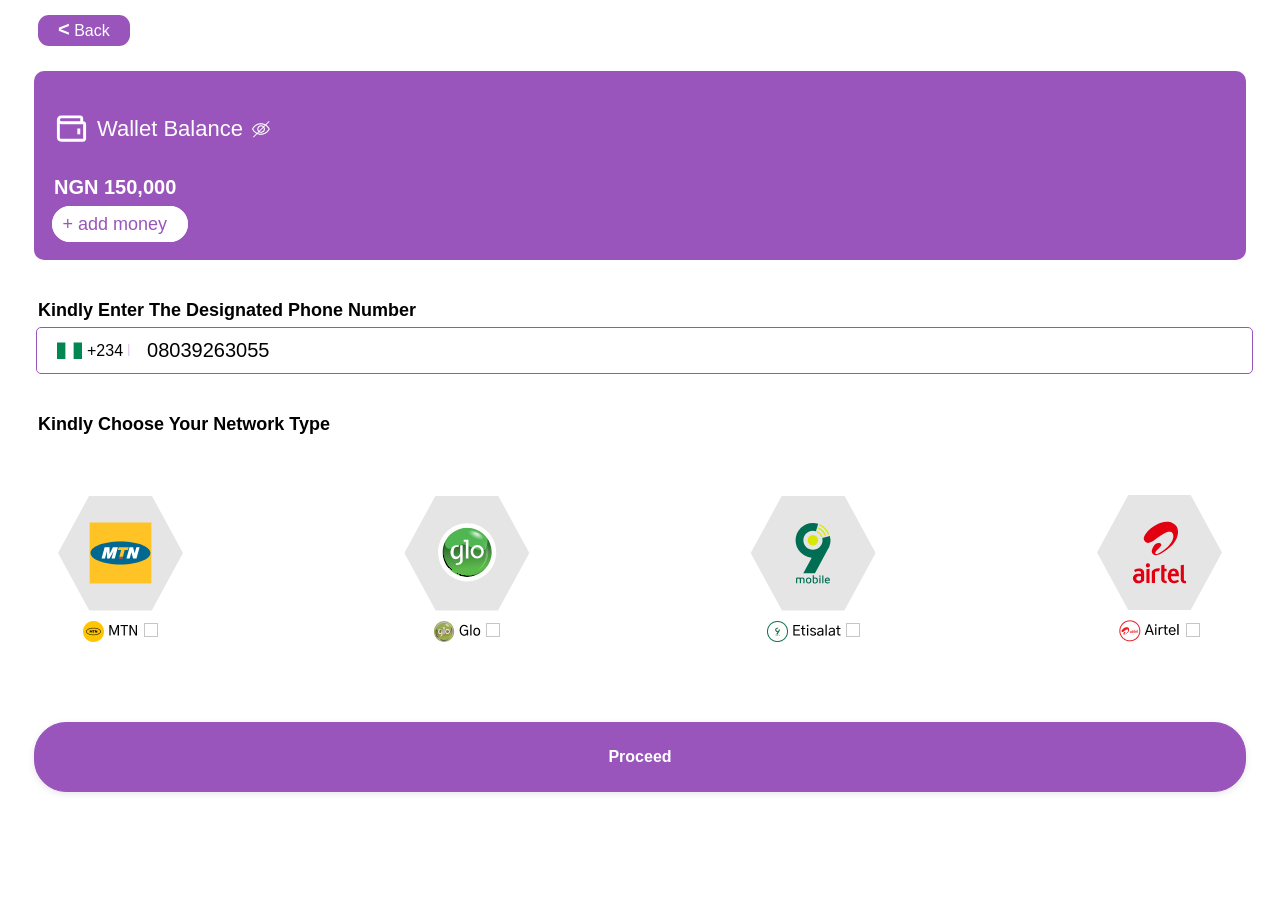
==== BuyData.html @ 09c1daad "Add files via upload" ====
<!DOCTYPE html>
<html lang="en">
<head>
    <meta charset="UTF-8">
    <meta name="viewport" content="width=device-width, initial-scale=1.0">
    <title>Buy Data</title>

    <link rel="stylesheet" href="./BuyData.css">
    <link rel="stylesheet" href="./BuyDataMobile.css">
</head>
<body>
    
    <!--first phase-->
    <a href="./purchase.html" class="backArrow">
       <span class="arrow">&lt;</span> Back
    </a>

    <!--second phase-->
    <div class="walletBox">
        <div class="walletB">
            <svg xmlns="http://www.w3.org/2000/svg" width="35" height="35" viewBox="0 0 24 24" style="fill: white;"><path d="M16 12h2v4h-2z"></path><path d="M20 7V5c0-1.103-.897-2-2-2H5C3.346 3 2 4.346 2 6v12c0 2.201 1.794 3 3 3h15c1.103 0 2-.897 2-2V9c0-1.103-.897-2-2-2zM5 5h13v2H5a1.001 1.001 0 0 1 0-2zm15 14H5.012C4.55 18.988 4 18.805 4 18V8.815c.314.113.647.185 1 .185h15v10z"></path></svg>
            <span class="wb">
               Wallet Balance
            </span>
            <img src="images/Show.png" alt="" id="invisible" onclick="hideBalance()">
            <img src="images/Show (1).png" alt="" id="visible" onclick="showBalance()">
        </div>
    
        <div class="walletBalance" id="walletBalance">
            NGN 150,000
        </div>
    
        <div class="walletBalanceHidden" id="walletBalanceHidden">
           <img src="images/_.png" alt="">
           <img src="images/_.png" alt="">
           <img src="images/_.png" alt="">
           <img src="images/_.png" alt="">
        </div>
        <a href="#" class="addMoney">+ add money</a>  
    </div>

    <!--envelope -->
    <div class="bigEnvelope" id="bigEnvelope">
    <!--Third phase-->
    <div class="instruct">
        <b>Kindly Enter The Designated Phone Number</b>
    </div>
    <div class="numbbox">
        <div class="netimg">
            <img src="images/Group.jpg" alt="" class="naija">
            <div class="countryCode">+234</div>
            <img src="images/Line 5.png" alt="">
        </div>
        <input type="text" class="phonenumb" value="08039263055">
    </div>


    <!--Fourth phase-->
    <div class="instruct2">
        <b>Kindly Choose Your Network Type</b>
    </div>
    <div class="networkType">
        <div class="HexContainer" onclick="change1()">
            <div class="hexagon">
                <div class="shape">
                    <img src="images/mtn.svg" alt="">
                    <div class="overlay" id="overlay1">
                        <img src="images/NEW2 2.png" alt="" class="logO">
                    </div>
               </div>
             </div>
             <div class="tnImg">
                <img src="images/Frame 1249.png" alt="">
                <div class="tickBox" id="tickBox1"></div>
             </div>
        </div>
    
        <div class="HexContainer" onclick="change2()">
            <div class="hexagon">
                <div class="shape">
                    <img src="images/globacom-limited.svg" alt="">
                    <div class="overlay" id="overlay2">
                        <img src="images/NEW2 2.png" alt="" class="logO">
                    </div>
               </div>
             </div>
             <div class="tnImg">
                <img src="images/Frame 1250.png" alt="">
                <div class="tickBox" id="tickBox2"></div>
             </div>
        </div>
    
        <div class="HexContainer" onclick="change3()">
            <div class="hexagon">
                <div class="shape">
                    <img src="images/9mobile.svg" alt="">
                    <div class="overlay" id="overlay3">
                        <img src="images/NEW2 2.png" alt="" class="logO">
                    </div>
               </div>
             </div>
             <div class="tnImg">
                <img src="images/Frame 1251.png" alt="">
                <div class="tickBox" id="tickBox3"></div>
             </div>
        </div>
    
        <div class="HexContainer" onclick="change4()">
            <div class="hexagon">
                <div class="shape">
                    <img src="images/airtel-nigeria.svg" alt="">
                    <div class="overlay" id="overlay4">
                        <img src="images/NEW2 2.png" alt="" class="logO">
                    </div>
               </div>
             </div>
             <div class="tnImg">
                <img src="images/Frame 1252.png" alt="">
                <div class="tickBox" id="tickBox4"></div>
             </div>
        </div>
    </div>

    <!--Fifth phase-->
    <a class="proceed"  onclick="revealProviderPlans()"   href="#">Proceed</a>
    </div>

    <!--Sixth Phase || ---API PHASE FOR DATA PLANS--- || -->
    <div class="dataPlans" id="dataPlans">
        <div class="selectHeader">
            <h1 class="spp">Select Provider Plan</h1>
            <h3 class="cancelBtn" id="cancelBtn" onclick="cancelPlan()">cancel</h3>
        </div>
        <div class="providerPlans">
            <div class="providerPlanX" id="providerPlan1">
                <div class="pp">
                    <a href="./checkoutPage.html" class="">Airtel Data - 50 Naira - 40MB - 1Day</a>
                    <p class="dataPrice" id=" ">N50</p>
                </div>
                <img src="images/lamp.png" alt="" class="pImg">
            </div>
            <div class="providerPlanX" id="providerPlan2">
                <div class="pp">
                    <a href="./checkoutPage.html" class="">Airtel Data - 100MB - CG - 7Days</a>
                    <p class="dataPrice" id=" ">N50</p>
                </div>
                <img src="images/lamp.png" alt="" class="pImg">
            </div>
            <div class="providerPlanX" id="providerPlan3">
                <div class="pp">
                    <a href="./checkoutPage.html" class=" ">Airtel Data - 100 Naira - 100MB - 1Day</a>
                    <p class="dataPrice" id=" ">N100</p>
                </div>
                <img src="images/lamp.png" alt="" class="pImg">
            </div>
            <div class="providerPlanX" id="providerPlan4">
                <div class="pp">
                    <a href="./checkOutPage.css" class="">Airtel Data - 300MB - CG - 30Days</a>
                    <p class="dataPrice" id=" ">N100</p>
                </div>
                <img src="images/lamp.png" alt="" class="pImg">
            </div>
            <div class="providerPlanX" id="providerPlan5">
                <div class="pp">
                    <a href="./checkoutPage.html" class="">Airtel Data - 500MB - CG - 30Days</a>
                    <p class="dataPrice" id=" ">N150</p>
                </div>
                <img src="images/lamp.png" alt="" class="pImg">
            </div>
        </div>
    </div>
    
  















    <script>
        function showBalance(){
            document.getElementById("walletBalance").style.display = "block";
            document.getElementById("walletBalanceHidden").style.display = "none";
            document.getElementById("invisible").style.display = "block";
            document.getElementById("visible").style.display = "none";
        }
    
        function hideBalance(){
            document.getElementById("walletBalance").style.display = "none";
            document.getElementById("walletBalanceHidden").style.display = "block";
            document.getElementById("invisible").style.display = "none";
            document.getElementById("visible").style.display = "block";
        }
    
        function viewMore(){
            document.getElementById("moreServices").style.display = "flex";
            document.getElementById("others").style.display = "none";
        }
    

        function change1(){
            document.getElementById("tickBox1").style.backgroundColor = "black";
            document.getElementById("overlay1").style.opacity = 0.8;

            document.getElementById("tickBox2").style.backgroundColor = "transparent";
            document.getElementById("overlay2").style.opacity = 0;
            document.getElementById("tickBox3").style.backgroundColor = "transparent";
            document.getElementById("overlay3").style.opacity = 0;
            document.getElementById("tickBox4").style.backgroundColor = "transparent";
            document.getElementById("overlay4").style.opacity = 0;
        }

        function change2(){
            document.getElementById("tickBox2").style.backgroundColor = "black";
            document.getElementById("overlay2").style.opacity = 0.8;

            document.getElementById("tickBox1").style.backgroundColor = "transparent";
            document.getElementById("overlay1").style.opacity = 0;
            document.getElementById("tickBox3").style.backgroundColor = "transparent";
            document.getElementById("overlay3").style.opacity = 0;
            document.getElementById("tickBox4").style.backgroundColor = "transparent";
            document.getElementById("overlay4").style.opacity = 0;
        }

        function change3(){
            document.getElementById("tickBox3").style.backgroundColor = "black";
            document.getElementById("overlay3").style.opacity = 0.8;

            document.getElementById("tickBox1").style.backgroundColor = "transparent";
            document.getElementById("overlay1").style.opacity = 0;
            document.getElementById("tickBox2").style.backgroundColor = "transparent";
            document.getElementById("overlay2").style.opacity = 0;
            document.getElementById("tickBox4").style.backgroundColor = "transparent";
            document.getElementById("overlay4").style.opacity = 0;
        }

        function change4(){
            document.getElementById("tickBox4").style.backgroundColor = "black";
            document.getElementById("overlay4").style.opacity = 0.8;

            document.getElementById("tickBox1").style.backgroundColor = "transparent";
            document.getElementById("overlay1").style.opacity = 0;
            document.getElementById("tickBox2").style.backgroundColor = "transparent";
            document.getElementById("overlay2").style.opacity = 0;
            document.getElementById("tickBox3").style.backgroundColor = "transparent";
            document.getElementById("overlay3").style.opacity = 0;
        }

        function revealProviderPlans(){
            document.getElementById("dataPlans").style.display = 'block';
            document.getElementById("bigEnvelope").style.display = 'none';
            document.getElementById("dataPlans").style.transitionDuration = '1000ms';
            document.getElementById("bigEnvelope").style.transitionDuration = '1000ms';
        }
        
        function cancelPlan(){
            document.getElementById("bigEnvelope").style.display = 'block';
            document.getElementById("dataPlans").style.display = 'none';
        }

    </script>
</body>
</html>
---- BuyData.css ----
body{
    font-family: sans-serif;
    padding-top: 10px;
}

.arrow{
    font-weight: 900;
    font-size: 20px;
}

.backArrow{
    text-decoration-line: none;
    color: white;
    font-weight: 400;
    margin-left: 30px;
    padding: 7px 20px;
    border-radius: 11px;
    background-color: #9955BB;
}

.backArrow:hover{
    cursor: pointer;
    transition: 500ms;
    padding-right: 25px;
    opacity: 0.7;
}

/* second phase */

.walletBox{
    border-radius: 10px;
    background-color: #9955BB;
    padding: 25px 15px;
    margin: 2px 26px;
    color: white;
    margin-top: 30px;
}

#walletBalanceHidden{
    display: none;
}

#invisible{
    display: block;
}

#visible{
    display: none;
}

.walletB{
    display: flex;
    padding: 15px 5px;
    align-items: center;
}

.walletImg{
    width: 0.2%;
}

.wb{
    padding: 0px 8px;
    font-size: 22px;
}

#invisible:hover, #visible:hover{
    cursor: pointer;
}

.walletBalance{
    font-size: 20px;
    padding: 15px 5px;
    font-weight: 700;
}

.walletBalanceHidden{
    padding: 15px 5px;
}

.addMoney{
    font-size: 18px;
    background-color: white;
    border: 1px solid white;
    margin: 20px 2.5px;
    padding: 7px 20px 7px 10px;
    border-radius: 22px;
    color: #9955BB;
    max-width: max-content;
    text-decoration-line: none;
}

.addMoney:hover{
    transition: 400ms;
    opacity: 0.8;
    padding-right: 30px;
    cursor: pointer;
}



/* third phase */
.instruct{
    margin-top: 40px;
    padding-left: 30px;
    font-size: 18px;
}

.numbbox{
    display: flex;
    align-content: center;
    border: 1px solid #9955BB;
    width: 95.3%;
    padding: 10px 5px;
    margin-left: 28px;
    border-radius: 5px;
    margin-top: 6px;
}


.netimg{
    display: flex;
    align-items: center;
    justify-content: space-between;
    padding: 0px 15px;
}

.naija{
    width: 100%;
}

.countryCode{
    padding: 0px 5px;
}

.phonenumb{
    margin-left: 0px;
    border: none;
    font-size: 20px;
    width: 70%;
}

.phonenumb:hover{
    border-color: none;
    outline-style: none;
}

.phonenumb:focus{
    border-color: none;
    outline-style: none;
}

/* fourth phase */

.instruct2{
    margin-top: 40px;
    padding-left: 30px;
    font-size: 18px;
}

.networkType{
    display: flex;
    flex-wrap: wrap;
    justify-content: space-between;
    padding: 10px 30px;
}


.HexContainer{
    display: flex;
    flex-direction: column;
    justify-content: center;
    align-items: center;
}

.tickBox{
    border: 1px solid rgb(200, 197, 197);
    width: 12px;
    height: 12px;
    margin-left: 5px;
    margin-top: -2px;
}

.tnImg{
    display: flex;
    align-items: center;
}


.hexagon{
    position:relative;
    width: 125px; 
    height: 115px;
    margin: 50px 20px 10px;
    transition:2s;
}

.hexagon:hover{
    cursor: pointer;
}

.shape{
    position: absolute;
    top:0;
    left:0;
    width:100%;
    height:100%;
    display: flex;
    justify-content: center;
    align-items: center;
    background-color: rgba(0,0,0,0.1);
    clip-path: polygon( 25% 0, 75% 0, 100% 50%, 75% 100% , 25% 100%, 0 50%); 
}

.shape:hover{
    transition: 500ms;
    transform: translateY(-5px);
}

.shape img{
    position:absolute;
    width: 50%;
}

.overlay{
    position: absolute;
    background-color: white;
    opacity: 0;
    width: 100%;
    height: 100%;
    display: flex;
    justify-content: center;
    align-items: center;
}

.overlay:hover{
    opacity: 0.7;
    transition: 500ms;
}

/* fifth phase */

.proceed{
    text-decoration-line: none;
    color: white;
    box-shadow: 0px 2px 7px rgba(0,0,0,0.1);
    font-weight: 600;
    border: 1px solid #9955BB;
    background-color: #9955BB;
    border-radius: 32px;
    padding: 25px 20px;
    margin: 26px;
    margin-top: 70px;
    display: flex;
    justify-content: center;
    align-items: center;
}

.proceed:hover{
    opacity: 0.5;
    transition: 500ms;
}

/* sixth phase */

.dataPlans{
    background-color: rgba(0,0,0,0.03);
    border-top-right-radius: 80px;
    border-top-left-radius: 80px;
    padding-top: 30px;
    width: 100%;
    height: 100%;
    margin-top: 20px;
    margin-bottom: 0px;
    display:none;
}

.selectHeader{
    display: flex;
    justify-content: space-between;
    padding: 15px 35px;
}

.cancelBtn{
    background-color: #9955BB;
    border-radius: 20px;
    padding: 7px 22px;
    color:white;
}

.cancelBtn:hover{
    cursor: pointer;
    opacity: 0.6;
    padding: 7px 25px;
    transition: 500ms;
}

.providerPlans{
    padding: 20px 30px 5px 30px;
}

.providerPlanX{
    display: flex;
    justify-content: space-between;
    padding: 15px 0px;
}

.providerPlanX:hover{
    cursor: pointer;
    transition: 400ms;
}

.dataPrice{
    color: grey;
}

.pImg{
    width: max-content;
}
---- BuyDataMobile.css ----
@media screen and (max-width:1020px){


    .arrow{
        font-weight: 900;
        font-size: 15px;
    }
    
    .backArrow{
        text-decoration-line: none;
        color: white;
        font-weight: 400;
        margin-left: 3px;
        padding: 7px 15px;
        border-radius: 10px;
        background-color: #9955BB;
    }


 /* second phase */

 .walletBox{
    border-radius: 10px;
    background-color: #9955BB;
    padding:15px 15px 30px 7px;
    margin: 2px 1px;
    color: white;
    margin-top: 10px;
}

.walletImg{
    width: 8%;
}

.wb{
    font-size: 14px;
    padding: 0px 6px;
}

.walletB{
    display: flex;
    align-items: center;
}

.walletBalance{
    font-size: 18px;
    font-weight: 700;
    padding-left: 7px;
}

.addMoney{
    font-size: 17px;
    padding: 6px 17px 7px 10px;
}  

.addMoney:hover{
    padding-right: 30px;
}



/* third phase */

.instruct{
   font-size: 13px;
   padding: 3px;
   padding-left: 5px;
   margin-top: 20px;
}

.numbbox{
    width: 93.4%;
    padding: 10px 7px;
    margin-left: 2px;
    margin-right: 5px;
}

.netimg{
    padding: 5px 5px 0px 5px;
}

.phonenumb{
    margin-left: 5px;
    border: none;
    font-size: 14px;
    width: 80%;
    padding-top: 5px;
}


/* fourth phase */
.instruct2{
    margin-top: 40px;
    padding-left: 5px;
    font-size: 13px;
}

.networkType{
    padding: 10px 7px;
}

.hexagon{
    width: 100px; 
    height: 92px;
    margin: 20px 10px 10px;
}

.proceed{
    border-radius: 32px;
    padding: 19px 20px;
    margin: 15px 12px;
    margin-top: 40px;
    display: flex;
    justify-content: center;
    align-items: center;
}

/* sixth phase */

.selectHeader{
    display: flex;
    justify-content: space-between;
    align-items: center;
    padding: 12px;
}

.dataPlans{
    border-top-right-radius: 30px;
    border-top-left-radius: 30px;
    padding-top: 10px;
}

.spp{
    font-size: 14px;
    font-weight: 500;
}

.cancelBtn{
    font-size: 11px;
    padding: 7px 15px;
}

.pp h3{
    font-weight: 300;
    font-size: 12px;
}

.providerPlans{
    padding: 20px 10px 5px 10px;
}















}
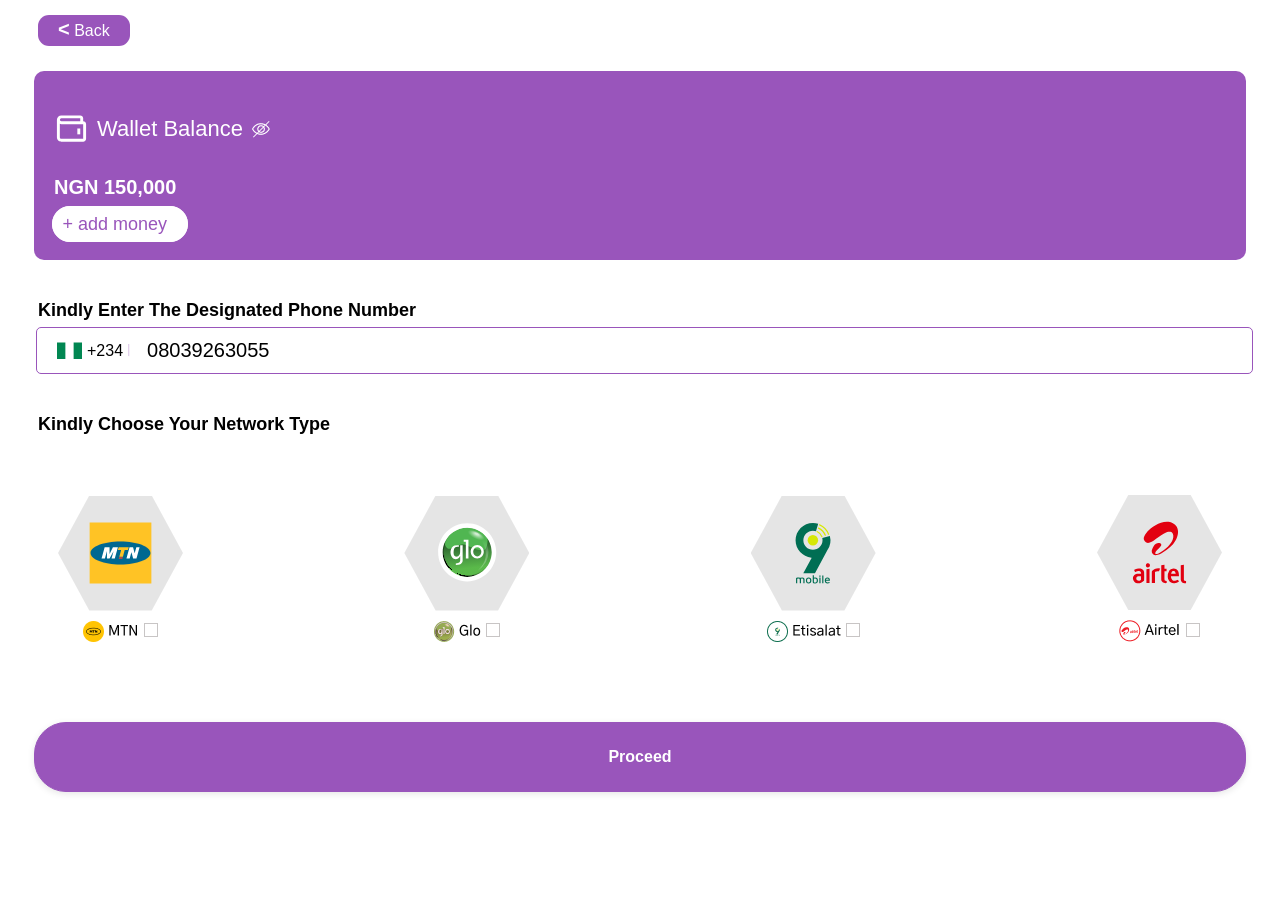
==== commit 5e2e2b7c: "Add files via upload" ====
--- a/BuyData.html
+++ b/BuyData.html
@@ -31,10 +31,10 @@
         </div>
     
         <div class="walletBalanceHidden" id="walletBalanceHidden">
-           <img src="images/_.png" alt="">
-           <img src="images/_.png" alt="">
-           <img src="images/_.png" alt="">
-           <img src="images/_.png" alt="">
+           <img src="images/hid.png" alt="">
+           <img src="images/hid.png" alt="">
+           <img src="images/hid.png" alt="">
+           <img src="images/hid.png" alt="">
         </div>
         <a href="#" class="addMoney">+ add money</a>  
     </div>
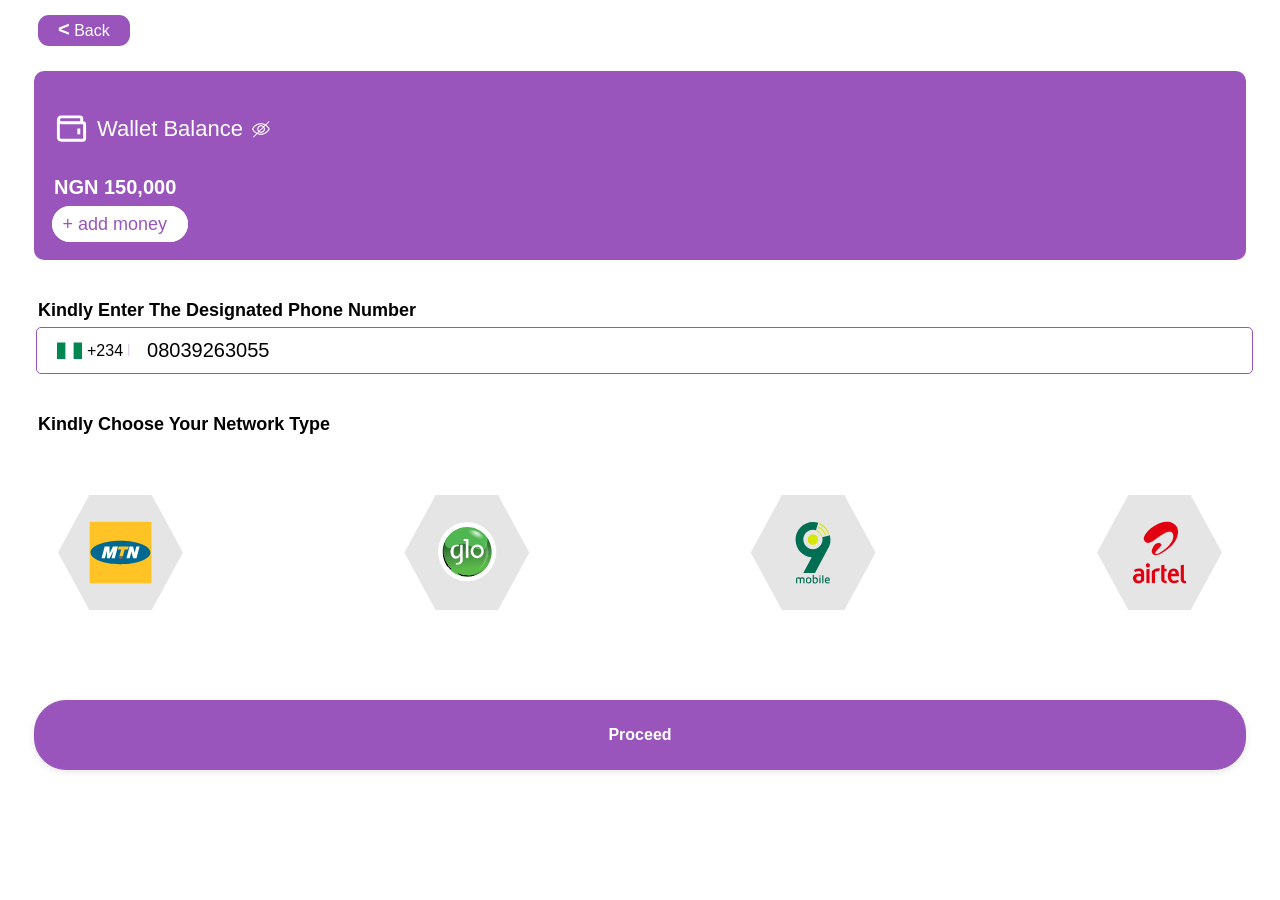
==== commit 4c84a13b: "Add files via upload" ====
--- a/BuyData.html
+++ b/BuyData.html
@@ -69,10 +69,7 @@
                     </div>
                </div>
              </div>
-             <div class="tnImg">
-                <img src="images/Frame 1249.png" alt="">
-                <div class="tickBox" id="tickBox1"></div>
-             </div>
+
         </div>
     
         <div class="HexContainer" onclick="change2()">
@@ -84,10 +81,7 @@
                     </div>
                </div>
              </div>
-             <div class="tnImg">
-                <img src="images/Frame 1250.png" alt="">
-                <div class="tickBox" id="tickBox2"></div>
-             </div>
+
         </div>
     
         <div class="HexContainer" onclick="change3()">
@@ -99,10 +93,7 @@
                     </div>
                </div>
              </div>
-             <div class="tnImg">
-                <img src="images/Frame 1251.png" alt="">
-                <div class="tickBox" id="tickBox3"></div>
-             </div>
+
         </div>
     
         <div class="HexContainer" onclick="change4()">
@@ -114,10 +105,7 @@
                     </div>
                </div>
              </div>
-             <div class="tnImg">
-                <img src="images/Frame 1252.png" alt="">
-                <div class="tickBox" id="tickBox4"></div>
-             </div>
+
         </div>
     </div>
 
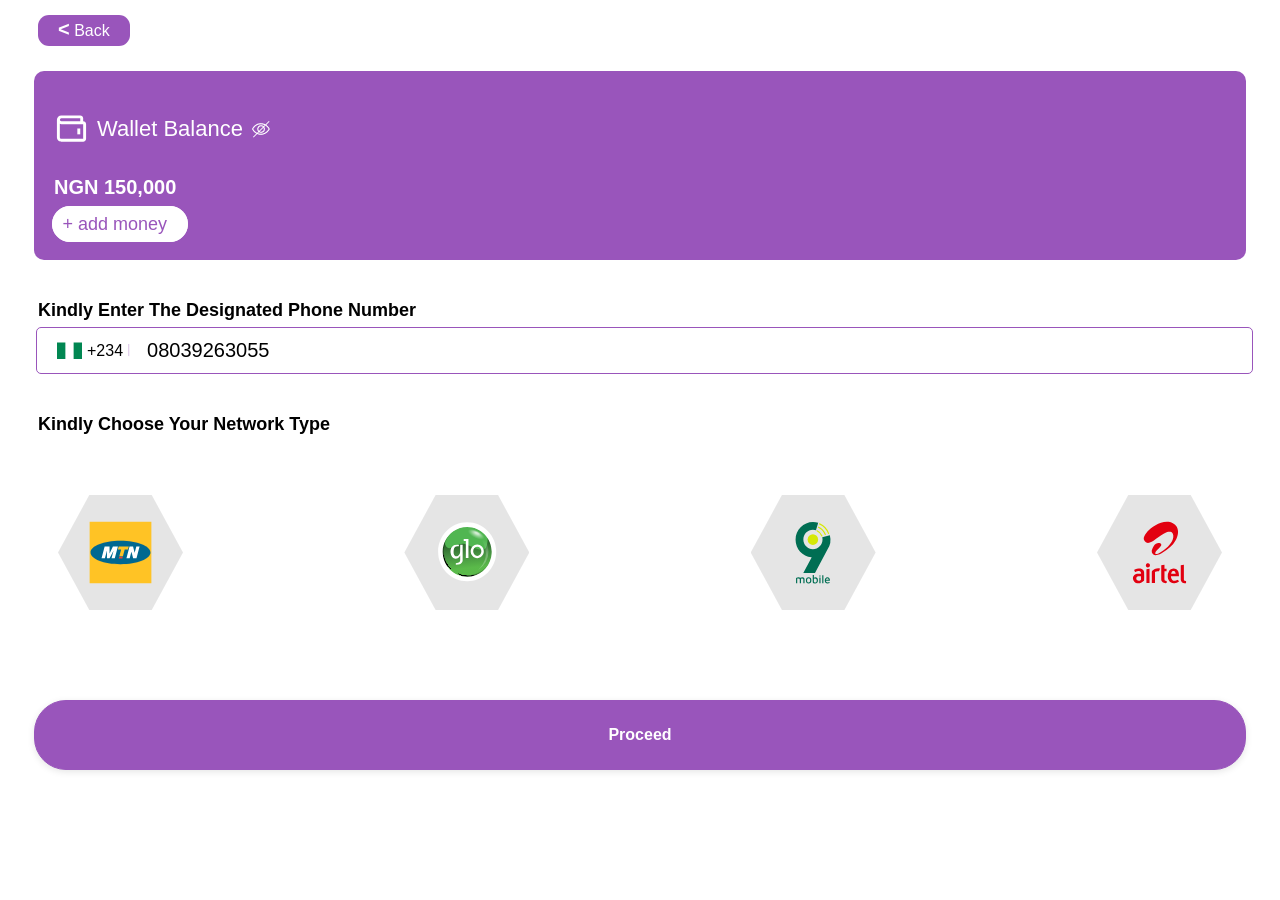
==== commit 8c22a5f8: "Add files via upload" ====
--- a/BuyData.html
+++ b/BuyData.html
@@ -196,50 +196,33 @@
     
 
         function change1(){
-            document.getElementById("tickBox1").style.backgroundColor = "black";
+           
             document.getElementById("overlay1").style.opacity = 0.8;
-
-            document.getElementById("tickBox2").style.backgroundColor = "transparent";
             document.getElementById("overlay2").style.opacity = 0;
-            document.getElementById("tickBox3").style.backgroundColor = "transparent";
             document.getElementById("overlay3").style.opacity = 0;
-            document.getElementById("tickBox4").style.backgroundColor = "transparent";
             document.getElementById("overlay4").style.opacity = 0;
         }
 
         function change2(){
-            document.getElementById("tickBox2").style.backgroundColor = "black";
+          
             document.getElementById("overlay2").style.opacity = 0.8;
-
-            document.getElementById("tickBox1").style.backgroundColor = "transparent";
             document.getElementById("overlay1").style.opacity = 0;
-            document.getElementById("tickBox3").style.backgroundColor = "transparent";
             document.getElementById("overlay3").style.opacity = 0;
-            document.getElementById("tickBox4").style.backgroundColor = "transparent";
             document.getElementById("overlay4").style.opacity = 0;
         }
 
-        function change3(){
-            document.getElementById("tickBox3").style.backgroundColor = "black";
+        function change3(){ 
             document.getElementById("overlay3").style.opacity = 0.8;
-
-            document.getElementById("tickBox1").style.backgroundColor = "transparent";
             document.getElementById("overlay1").style.opacity = 0;
-            document.getElementById("tickBox2").style.backgroundColor = "transparent";
             document.getElementById("overlay2").style.opacity = 0;
-            document.getElementById("tickBox4").style.backgroundColor = "transparent";
             document.getElementById("overlay4").style.opacity = 0;
         }
 
         function change4(){
-            document.getElementById("tickBox4").style.backgroundColor = "black";
+            
             document.getElementById("overlay4").style.opacity = 0.8;
-
-            document.getElementById("tickBox1").style.backgroundColor = "transparent";
             document.getElementById("overlay1").style.opacity = 0;
-            document.getElementById("tickBox2").style.backgroundColor = "transparent";
             document.getElementById("overlay2").style.opacity = 0;
-            document.getElementById("tickBox3").style.backgroundColor = "transparent";
             document.getElementById("overlay3").style.opacity = 0;
         }
 
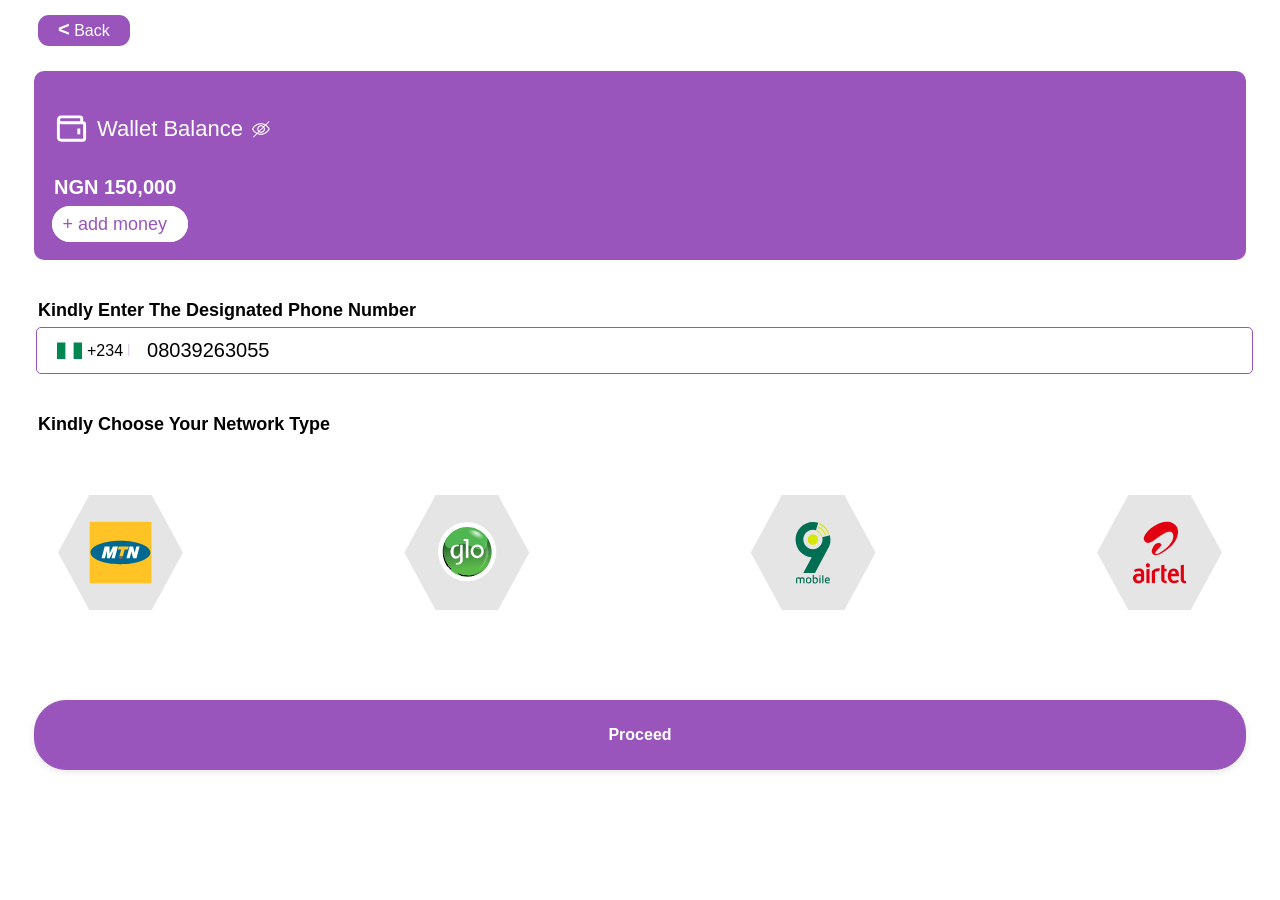
==== commit c704e54f: "Updated BuyData.html" ====
--- a/BuyData.html
+++ b/BuyData.html
@@ -143,7 +143,7 @@
             </div>
             <div class="providerPlanX" id="providerPlan4">
                 <div class="pp">
-                    <a href="./checkOutPage.css" class="">Airtel Data - 300MB - CG - 30Days</a>
+                    <a href="./checkOutPage.html" class="">Airtel Data - 300MB - CG - 30Days</a>
                     <p class="dataPrice" id=" ">N100</p>
                 </div>
                 <img src="images/lamp.png" alt="" class="pImg">
@@ -240,4 +240,4 @@
 
     </script>
 </body>
-</html>+</html>
